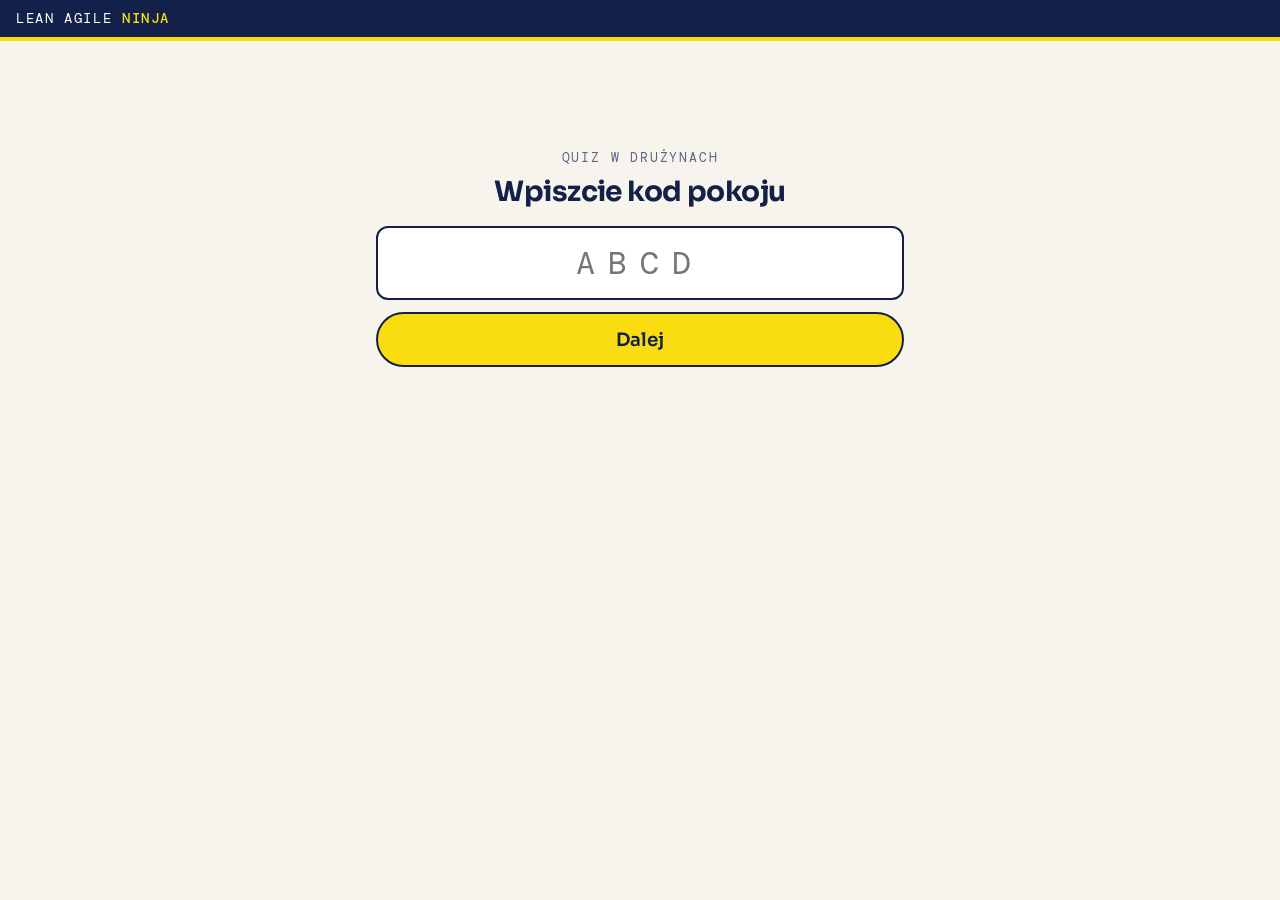
==== play.html @ 337ce7c2 "first commit" ====
<!doctype html>
<html lang="pl">
<head>
  <meta charset="utf-8">
  <meta name="viewport" content="width=device-width, initial-scale=1, viewport-fit=cover">
  <meta name="theme-color" content="#13204a">
  <title>Kanban: fakty i mity</title>
  <link rel="preconnect" href="https://fonts.googleapis.com">
  <link rel="preconnect" href="https://fonts.gstatic.com" crossorigin>
  <link href="https://fonts.googleapis.com/css2?family=DM+Mono:wght@400;500&family=Sora:wght@400;600;700;800&display=swap" rel="stylesheet">
  <link rel="stylesheet" href="css/style.css">
</head>
<body class="player">
  <header class="brand-bar">
    <span class="brand mono">LEAN AGILE <b>NINJA</b></span>
  </header>
  <main id="app"><div class="phone center"><p class="muted">Łączę z grą…</p></div></main>
  <script type="module" src="js/play.js"></script>
</body>
</html>
---- css/style.css ----
:root {
  --navy: #13204a;
  --navy-2: #24346b;
  --yellow: #fadd10;
  --paper: #f6f4ec;
  --card: #ffffff;
  --ink: #13204a;
  --muted: #5c6584;
  --line: #dcd9cc;
  --true: #1f7a4d;
  --true-bg: #e2f3e9;
  --false: #b3261e;
  --false-bg: #fbe4e1;
  --radius: 14px;
  --mono: 'DM Mono', ui-monospace, monospace;
  --sans: 'Sora', system-ui, sans-serif;
}

* { box-sizing: border-box; }
html, body { margin: 0; }
body {
  font-family: var(--sans);
  color: var(--ink);
  background: var(--paper);
  min-height: 100vh;
  -webkit-font-smoothing: antialiased;
}
button, input { font: inherit; color: inherit; }
.mono { font-family: var(--mono); }
.muted { color: var(--muted); }
.small { font-size: .875rem; }
.sr-only { position: absolute; width: 1px; height: 1px; overflow: hidden; clip: rect(0 0 0 0); white-space: nowrap; }
h1, h2 { margin: 0; letter-spacing: -.02em; }
strong { font-weight: 800; }

/* ── Brand bar ─────────────────────────────── */
.brand-bar {
  display: flex; align-items: center; gap: 16px;
  padding: 12px 24px;
  background: var(--navy); color: #fff;
  border-bottom: 4px solid var(--yellow);
}
.brand { font-size: .85rem; letter-spacing: .12em; }
.brand b { color: var(--yellow); font-weight: 500; }
.brand-sub { font-size: .8rem; opacity: .7; }

.eyebrow {
  font-family: var(--mono); font-size: .8rem; letter-spacing: .14em; text-transform: uppercase;
  color: var(--muted); margin-bottom: 10px;
}

/* ── Buttons ───────────────────────────────── */
.btn {
  border: 2px solid var(--navy); border-radius: 999px;
  padding: 10px 20px; cursor: pointer; font-weight: 600;
  background: transparent; transition: transform .08s, background .15s;
  text-decoration: none; display: inline-block;
}
.btn:active { transform: translateY(1px); }
.btn:disabled { opacity: .35; cursor: not-allowed; }
.btn.primary { background: var(--yellow); }
.btn.primary:hover:not(:disabled) { background: #ffe94a; }
.btn.ghost:hover:not(:disabled) { background: #fff; }
.btn.danger { border-color: var(--false); color: var(--false); }
.btn.danger:hover { background: var(--false-bg); }
.btn.big { padding: 14px 32px; font-size: 1.15rem; }
.btn.wide { width: 100%; }
.btn:focus-visible, .chip:focus-visible, .tf-btn:focus-visible { outline: 3px solid var(--navy-2); outline-offset: 3px; }

.chip {
  border: 2px solid var(--line); background: var(--card); border-radius: 999px;
  padding: 6px 14px; cursor: pointer; font-family: var(--mono); font-size: .9rem;
}
.chip.on { border-color: var(--navy); background: var(--navy); color: #fff; }

/* ── Host layout ───────────────────────────── */
.host-main { padding: clamp(20px, 3vw, 48px); max-width: 1500px; margin: 0 auto; }

.center-msg { text-align: center; max-width: 760px; margin: 8vh auto; }
.center-msg h1 { font-size: clamp(2rem, 4vw, 3.2rem); margin-bottom: 24px; }
.lead { font-size: 1.15rem; color: var(--muted); line-height: 1.5; }

/* Lobby */
.lobby { display: grid; grid-template-columns: minmax(300px, 420px) 1fr; gap: clamp(24px, 4vw, 64px); align-items: start; }
.join-card {
  background: var(--card); border-radius: 22px; padding: 28px;
  box-shadow: 0 1px 0 var(--line), 0 18px 40px -24px rgba(19, 32, 74, .35);
  text-align: center;
}
.qr { display: grid; place-items: center; padding: 8px; }
.qr img, .qr canvas { width: 100% !important; max-width: 320px; height: auto !important; }
.join-alt { margin-top: 14px; font-size: .9rem; color: var(--muted); line-height: 1.6; }
.join-alt a { color: var(--navy); word-break: break-all; }
.room-code { margin-top: 18px; display: flex; flex-direction: column; gap: 2px; }
.room-code span { font-family: var(--mono); font-size: .75rem; letter-spacing: .14em; text-transform: uppercase; color: var(--muted); }
.room-code b { font-size: 2.6rem; letter-spacing: .25em; background: var(--yellow); border-radius: 10px; padding: 2px 10px 2px 20px; align-self: center; }
.lobby-side h1 { font-size: clamp(2.4rem, 5vw, 4.2rem); line-height: 1.05; margin-bottom: 14px; }
.lobby-side h2 { font-size: 1.3rem; margin: 32px 0 12px; display: flex; gap: 10px; align-items: center; }
.count { font-family: var(--mono); background: var(--navy); color: #fff; border-radius: 999px; padding: 0 10px; font-size: 1rem; }
.count:empty { display: none; }
.team-chips { list-style: none; padding: 0; margin: 0; display: flex; flex-wrap: wrap; gap: 10px; min-height: 48px; }
.team-chip {
  background: var(--card); border: 2px solid var(--navy); border-radius: 999px;
  padding: 8px 8px 8px 18px; font-weight: 600; font-size: 1.15rem; display: flex; align-items: center; gap: 6px;
  animation: pop .35s cubic-bezier(.2, 1.4, .4, 1);
}
.team-chip .x { border: 0; background: none; cursor: pointer; font-size: 1.2rem; line-height: 1; padding: 2px 8px; border-radius: 999px; color: var(--muted); }
.team-chip .x:hover { background: var(--false-bg); color: var(--false); }
.team-chips.small .team-chip { font-size: .95rem; padding: 6px 14px; }
.team-chip.me { background: var(--yellow); }
.duration { display: flex; align-items: center; flex-wrap: wrap; gap: 8px; margin: 32px 0 24px; }
.duration > span { margin-right: 6px; color: var(--muted); }
@keyframes pop { from { transform: scale(.6); opacity: 0; } to { transform: scale(1); opacity: 1; } }

/* Answering */
.answering { text-align: center; }
.timer { font-size: clamp(5rem, 16vw, 12rem); line-height: 1; font-weight: 500; letter-spacing: -.02em; }
.timer.warn { color: var(--false); animation: blink 1s steps(2) infinite; }
@keyframes blink { 50% { opacity: .55; } }
.timer-bar { height: 10px; background: var(--line); border-radius: 999px; overflow: hidden; max-width: 900px; margin: 18px auto 40px; }
.timer-bar i { display: block; height: 100%; background: var(--yellow); border-right: 2px solid var(--navy); transition: width .25s linear; }
.team-progress { display: grid; grid-template-columns: repeat(auto-fit, minmax(260px, 1fr)); gap: 14px; text-align: left; }
.tp { background: var(--card); border-radius: var(--radius); padding: 16px 18px; border: 2px solid transparent; }
.tp.done { border-color: var(--true); }
.tp-name { font-weight: 700; font-size: 1.2rem; margin-bottom: 10px; }
.tp-bar { height: 8px; background: var(--line); border-radius: 999px; overflow: hidden; }
.tp-bar i { display: block; height: 100%; background: var(--navy); transition: width .3s; }
.tp.done .tp-bar i { background: var(--true); }
.tp-status { margin-top: 8px; font-size: .9rem; color: var(--muted); }
.tp.done .tp-status { color: var(--true); font-weight: 500; }
.host-actions { display: flex; gap: 12px; justify-content: center; margin-top: 36px; }

.closed-list { list-style: none; padding: 0; margin: 0 auto 36px; max-width: 520px; text-align: left; }
.closed-list li { display: flex; justify-content: space-between; padding: 12px 4px; border-bottom: 1px solid var(--line); font-size: 1.1rem; }

/* Reveal */
.reveal { max-width: 1200px; margin: 0 auto; }
.reveal-top { display: flex; justify-content: space-between; align-items: center; gap: 16px; }
.dots { display: flex; gap: 6px; }
.dots i { width: 10px; height: 10px; border-radius: 50%; background: var(--line); }
.dots i.past { background: var(--navy); }
.dots i.now { background: var(--yellow); box-shadow: 0 0 0 2px var(--navy); }
.statement {
  margin: 18px 0 28px; padding: 0 0 0 28px; border-left: 8px solid var(--yellow);
  font-size: clamp(1.8rem, 3.6vw, 3.1rem); line-height: 1.2; font-weight: 600; letter-spacing: -.015em;
}
.verdict {
  display: inline-block; font-weight: 800; font-size: clamp(1.6rem, 3vw, 2.6rem);
  padding: 8px 28px; border-radius: 999px; text-transform: uppercase; letter-spacing: .04em;
}
.verdict.pending { font-weight: 600; text-transform: none; letter-spacing: 0; color: var(--muted); padding-left: 0; font-size: 1.5rem; }
.verdict.is-true { background: var(--true); color: #fff; animation: stamp .4s cubic-bezier(.2, 1.5, .4, 1); }
.verdict.is-false { background: var(--false); color: #fff; animation: stamp .4s cubic-bezier(.2, 1.5, .4, 1); }
@keyframes stamp { from { transform: scale(1.6) rotate(-4deg); opacity: 0; } to { transform: none; opacity: 1; } }
.comment { font-size: 1.2rem; line-height: 1.5; max-width: 900px; margin: 16px 0 0; }
.team-answers { display: grid; grid-template-columns: repeat(auto-fill, minmax(220px, 1fr)); gap: 12px; margin-top: 28px; }
.ta { background: var(--card); border-radius: var(--radius); padding: 14px 18px; display: grid; grid-template-columns: 1fr auto; grid-template-rows: auto auto; column-gap: 12px; border: 2px solid var(--line); }
.ta-name { font-weight: 700; font-size: 1.15rem; }
.ta-ans { font-family: var(--mono); color: var(--muted); grid-row: 2; }
.ta-mark { grid-row: 1 / span 2; grid-column: 2; align-self: center; font-size: 2rem; font-weight: 800; }
.ta.ok { border-color: var(--true); background: var(--true-bg); }
.ta.ok .ta-mark { color: var(--true); }
.ta.bad { border-color: var(--false); background: var(--false-bg); }
.ta.bad .ta-mark { color: var(--false); }
.tally { font-size: 1.2rem; margin: 20px 0 0; font-weight: 600; }
.reveal-nav { display: flex; gap: 12px; justify-content: flex-end; margin-top: 36px; }
.hint { text-align: right; font-size: .8rem; color: var(--muted); margin: 8px 0 0; }

/* Leaderboard */
.board { display: grid; grid-template-columns: minmax(320px, 1fr) minmax(0, 1.4fr); gap: clamp(24px, 3vw, 48px); align-items: start; }
.ranking { list-style: none; padding: 0; margin: 0; display: grid; gap: 10px; }
.ranking li {
  display: grid; grid-template-columns: 3ch 1fr auto; grid-template-rows: auto auto; column-gap: 12px; row-gap: 6px;
  background: var(--card); border-radius: var(--radius); padding: 14px 18px; align-items: center;
}
.ranking li.first { background: var(--navy); color: #fff; }
.ranking .place { font-size: 1.5rem; grid-row: 1 / span 2; }
.ranking li.first .place { color: var(--yellow); }
.r-name { grid-column: 2; grid-row: 1; font-weight: 700; font-size: 1.25rem; }
.r-score { grid-column: 3; grid-row: 1; font-size: 1.25rem; }
.r-bar { grid-column: 2 / span 2; grid-row: 2; height: 8px; background: var(--line); border-radius: 999px; overflow: hidden; }
.r-bar i { display: block; height: 100%; background: var(--yellow); }
.ranking li.first .r-bar { background: rgba(255, 255, 255, .2); }
.winners {
  margin-top: 24px; padding: 22px 24px; border-radius: var(--radius);
  background: var(--yellow); font-weight: 800; font-size: clamp(1.3rem, 2.2vw, 1.8rem); line-height: 1.25;
}
.matrix-wrap { overflow-x: auto; background: var(--card); border-radius: var(--radius); }
.matrix { border-collapse: collapse; width: 100%; font-size: .92rem; }
.matrix th, .matrix td { padding: 7px 10px; border-bottom: 1px solid var(--line); text-align: center; vertical-align: middle; }
.matrix th { font-family: var(--mono); font-size: .75rem; font-weight: 500; text-transform: uppercase; letter-spacing: .06em; color: var(--muted); }
.matrix th.tn { text-transform: none; letter-spacing: 0; font-family: var(--sans); font-weight: 700; color: var(--ink); font-size: .85rem; }
.matrix .st { text-align: left; line-height: 1.35; min-width: 240px; }
.matrix tr:last-child td { border-bottom: 0; }
.cell { font-weight: 800; font-size: 1.05rem; }
.cell.ok { color: var(--true); background: var(--true-bg); }
.cell.bad { color: var(--false); background: var(--false-bg); }
.pill { display: inline-block; min-width: 2em; padding: 2px 8px; border-radius: 999px; color: #fff; font-family: var(--mono); font-weight: 500; }
.pill.is-true { background: var(--true); }
.pill.is-false { background: var(--false); }
.board-nav { grid-column: 1 / -1; display: flex; justify-content: space-between; gap: 12px; }

@media (max-width: 900px) {
  .lobby, .board { grid-template-columns: 1fr; }
}

/* ── Player (phone) ────────────────────────── */
.player .brand-bar { padding: 10px 16px; }
.phone { max-width: 560px; margin: 0 auto; padding: 24px 16px 40px; }
.phone.center { text-align: center; padding-top: 12vh; }
.phone h1 { font-size: 1.75rem; line-height: 1.15; margin-bottom: 18px; }
.team-title { font-size: 2.2rem !important; }
.small-h { font-size: 1rem; margin: 28px 0 10px; }
.join-form { display: grid; gap: 12px; margin: 8px 0 16px; }
.join-form input {
  border: 2px solid var(--navy); border-radius: 12px; padding: 14px 16px; font-size: 1.15rem; background: #fff; width: 100%;
}
.join-form input:focus { outline: 3px solid var(--yellow); outline-offset: 1px; }
.code-input { text-align: center; text-transform: uppercase; letter-spacing: .4em; font-size: 2rem !important; }
.pulse { width: 18px; height: 18px; border-radius: 50%; background: var(--yellow); margin: 24px auto; box-shadow: 0 0 0 0 rgba(250, 221, 16, .7); animation: pulse 1.6s infinite; }
@keyframes pulse { 70% { box-shadow: 0 0 0 22px rgba(250, 221, 16, 0); } 100% { box-shadow: 0 0 0 0 rgba(250, 221, 16, 0); } }

.answering-phone { padding-top: 0; }
.sticky {
  position: sticky; top: 0; z-index: 5; background: var(--paper);
  padding: 12px 0 10px; margin-bottom: 8px; border-bottom: 1px solid var(--line);
}
.sticky-row { display: flex; justify-content: space-between; align-items: center; }
.team-mini { font-weight: 700; }
.ptimer { font-size: 1.6rem; font-weight: 500; background: var(--navy); color: #fff; padding: 2px 12px; border-radius: 10px; }
.ptimer.warn { background: var(--false); }
.cards { list-style: none; padding: 0; margin: 0; display: grid; gap: 12px; }
.card { background: var(--card); border-radius: var(--radius); padding: 14px 14px 12px; border: 2px solid transparent; display: grid; grid-template-columns: auto 1fr; column-gap: 12px; }
.card.answered { border-color: var(--line); }
.card-n { font-size: .85rem; color: var(--muted); padding-top: 3px; }
.card-text { margin: 0 0 12px; line-height: 1.4; font-size: 1.02rem; }
.tf { grid-column: 1 / -1; display: grid; grid-template-columns: 1fr 1fr; gap: 8px; }
.tf-btn {
  border: 2px solid var(--line); background: #fff; border-radius: 10px; padding: 12px 8px; font-weight: 700; cursor: pointer;
  min-height: 48px; transition: background .12s, border-color .12s;
}
.tf-btn.t[aria-pressed="true"] { background: var(--true); border-color: var(--true); color: #fff; }
.tf-btn.f[aria-pressed="true"] { background: var(--false); border-color: var(--false); color: #fff; }
.locked .tf-btn { cursor: default; opacity: .75; }
.submit-bar { position: sticky; bottom: 0; padding: 14px 0 calc(14px + env(safe-area-inset-bottom)); background: linear-gradient(transparent, var(--paper) 30%); margin-top: 8px; }
.sent { display: flex; align-items: center; justify-content: space-between; gap: 12px; background: var(--true-bg); border: 2px solid var(--true); border-radius: 14px; padding: 10px 12px 10px 16px; color: var(--true); }
.sent[hidden], .btn[hidden] { display: none; }

.statement-sm { font-size: 1.35rem; font-weight: 600; line-height: 1.3; border-left: 6px solid var(--yellow); padding-left: 14px; margin: 8px 0 20px; }
.my-answer { font-size: 1.1rem; margin-bottom: 14px; }
.verdict-sm { font-size: 1.8rem; font-weight: 800; padding: 14px 18px; border-radius: 14px; margin-bottom: 8px; }
.verdict-sm.ok { background: var(--true-bg); color: var(--true); }
.verdict-sm.bad { background: var(--false-bg); color: var(--false); }
.verdict-sm.pending { font-size: 1.1rem; font-weight: 600; color: var(--muted); background: #fff; }
.score-line { font-size: 1.05rem; margin-top: 18px; }
.big-place { font-size: 1.6rem; font-weight: 700; margin: 8px 0; }
.big-place .mono { font-size: 3.6rem; font-weight: 500; }
.phone .winners { font-size: 1.3rem; }

/* ── Misc ──────────────────────────────────── */
#toast {
  position: fixed; left: 50%; bottom: 24px; transform: translate(-50%, 140%);
  background: var(--navy); color: #fff; padding: 12px 18px; border-radius: 12px; max-width: calc(100% - 32px);
  transition: transform .25s; z-index: 50; box-shadow: 0 10px 30px -10px rgba(0, 0, 0, .4);
}
#toast.show { transform: translate(-50%, 0); }
.demo-badge {
  position: fixed; right: 12px; bottom: 12px; z-index: 40; font-size: .75rem;
  background: #fff; border: 1px dashed var(--navy); border-radius: 8px; padding: 4px 10px; color: var(--muted);
}
.brand-bar .demo-badge { position: static; margin-left: auto; background: transparent; color: #fff; border-color: rgba(255,255,255,.5); }

@media (prefers-reduced-motion: reduce) {
  *, *::before, *::after { animation: none !important; transition: none !important; }
}
.player .demo-badge span { display: none; }
.brand { white-space: nowrap; }
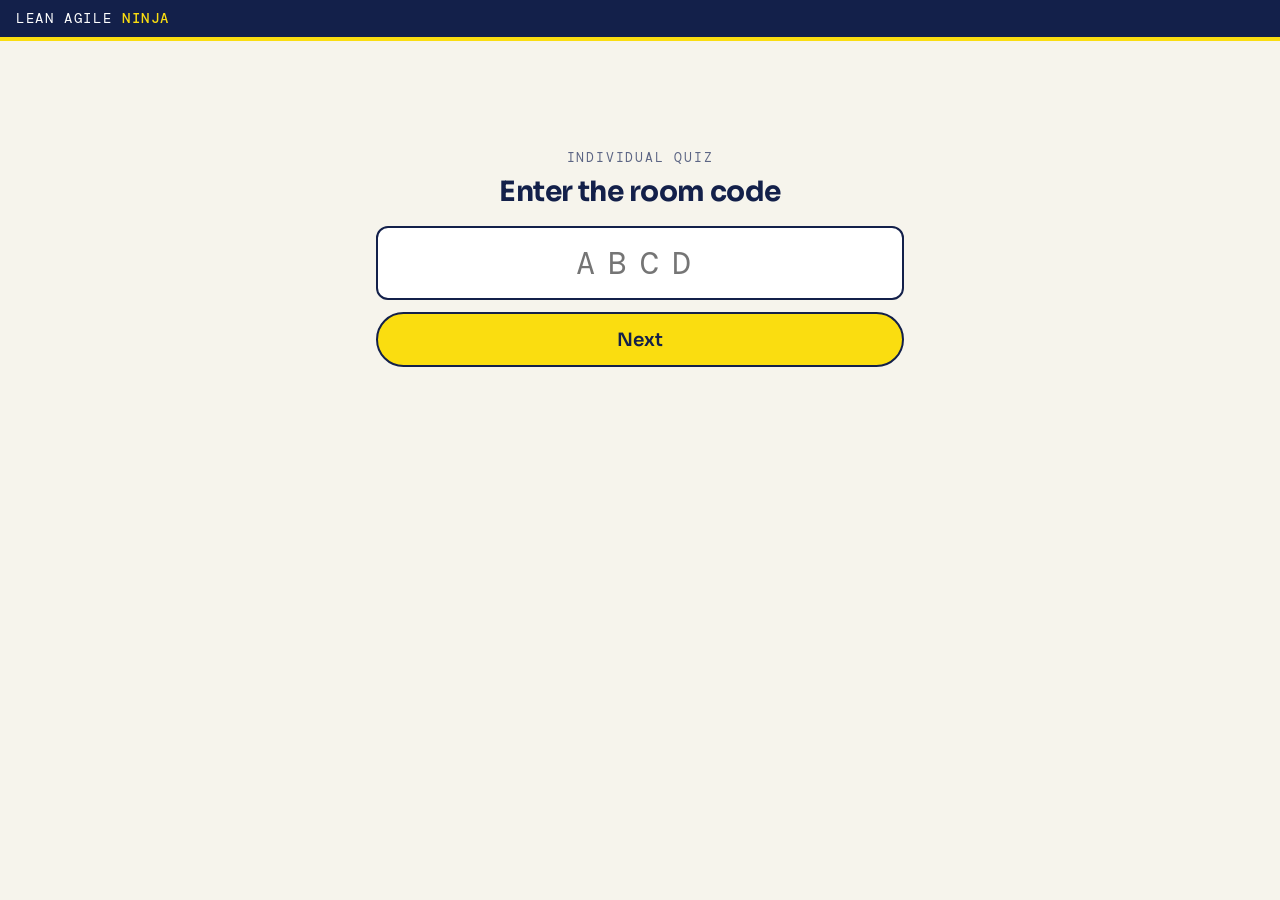
==== commit 6feb3808: "Wersja EN" ====
--- a/play.html
+++ b/play.html
@@ -1,10 +1,10 @@
 <!doctype html>
-<html lang="pl">
+<html lang="en">
 <head>
   <meta charset="utf-8">
   <meta name="viewport" content="width=device-width, initial-scale=1, viewport-fit=cover">
   <meta name="theme-color" content="#13204a">
-  <title>Kanban: fakty i mity</title>
+  <title>Kanban: Facts and Myths</title>
   <link rel="preconnect" href="https://fonts.googleapis.com">
   <link rel="preconnect" href="https://fonts.gstatic.com" crossorigin>
   <link href="https://fonts.googleapis.com/css2?family=DM+Mono:wght@400;500&family=Sora:wght@400;600;700;800&display=swap" rel="stylesheet">
@@ -14,7 +14,7 @@
   <header class="brand-bar">
     <span class="brand mono">LEAN AGILE <b>NINJA</b></span>
   </header>
-  <main id="app"><div class="phone center"><p class="muted">Łączę z grą…</p></div></main>
+  <main id="app"><div class="phone center"><p class="muted">Connecting to the game…</p></div></main>
   <script type="module" src="js/play.js"></script>
 </body>
 </html>
--- a/css/style.css
+++ b/css/style.css
@@ -42,7 +42,6 @@
 }
 .brand { font-size: .85rem; letter-spacing: .12em; }
 .brand b { color: var(--yellow); font-weight: 500; }
-.brand-sub { font-size: .8rem; opacity: .7; }
 
 .eyebrow {
   font-family: var(--mono); font-size: .8rem; letter-spacing: .14em; text-transform: uppercase;
@@ -98,16 +97,16 @@
 .lobby-side h2 { font-size: 1.3rem; margin: 32px 0 12px; display: flex; gap: 10px; align-items: center; }
 .count { font-family: var(--mono); background: var(--navy); color: #fff; border-radius: 999px; padding: 0 10px; font-size: 1rem; }
 .count:empty { display: none; }
-.team-chips { list-style: none; padding: 0; margin: 0; display: flex; flex-wrap: wrap; gap: 10px; min-height: 48px; }
-.team-chip {
+.player-chips { list-style: none; padding: 0; margin: 0; display: flex; flex-wrap: wrap; gap: 10px; min-height: 48px; }
+.player-chip {
   background: var(--card); border: 2px solid var(--navy); border-radius: 999px;
   padding: 8px 8px 8px 18px; font-weight: 600; font-size: 1.15rem; display: flex; align-items: center; gap: 6px;
   animation: pop .35s cubic-bezier(.2, 1.4, .4, 1);
 }
-.team-chip .x { border: 0; background: none; cursor: pointer; font-size: 1.2rem; line-height: 1; padding: 2px 8px; border-radius: 999px; color: var(--muted); }
-.team-chip .x:hover { background: var(--false-bg); color: var(--false); }
-.team-chips.small .team-chip { font-size: .95rem; padding: 6px 14px; }
-.team-chip.me { background: var(--yellow); }
+.player-chip .x { border: 0; background: none; cursor: pointer; font-size: 1.2rem; line-height: 1; padding: 2px 8px; border-radius: 999px; color: var(--muted); }
+.player-chip .x:hover { background: var(--false-bg); color: var(--false); }
+.player-chips.small .player-chip { font-size: .95rem; padding: 6px 14px; }
+.player-chip.me { background: var(--yellow); }
 .duration { display: flex; align-items: center; flex-wrap: wrap; gap: 8px; margin: 32px 0 24px; }
 .duration > span { margin-right: 6px; color: var(--muted); }
 @keyframes pop { from { transform: scale(.6); opacity: 0; } to { transform: scale(1); opacity: 1; } }
@@ -119,7 +118,7 @@
 @keyframes blink { 50% { opacity: .55; } }
 .timer-bar { height: 10px; background: var(--line); border-radius: 999px; overflow: hidden; max-width: 900px; margin: 18px auto 40px; }
 .timer-bar i { display: block; height: 100%; background: var(--yellow); border-right: 2px solid var(--navy); transition: width .25s linear; }
-.team-progress { display: grid; grid-template-columns: repeat(auto-fit, minmax(260px, 1fr)); gap: 14px; text-align: left; }
+.player-progress { display: grid; grid-template-columns: repeat(auto-fit, minmax(260px, 1fr)); gap: 14px; text-align: left; }
 .tp { background: var(--card); border-radius: var(--radius); padding: 16px 18px; border: 2px solid transparent; }
 .tp.done { border-color: var(--true); }
 .tp-name { font-weight: 700; font-size: 1.2rem; margin-bottom: 10px; }
@@ -153,7 +152,7 @@
 .verdict.is-false { background: var(--false); color: #fff; animation: stamp .4s cubic-bezier(.2, 1.5, .4, 1); }
 @keyframes stamp { from { transform: scale(1.6) rotate(-4deg); opacity: 0; } to { transform: none; opacity: 1; } }
 .comment { font-size: 1.2rem; line-height: 1.5; max-width: 900px; margin: 16px 0 0; }
-.team-answers { display: grid; grid-template-columns: repeat(auto-fill, minmax(220px, 1fr)); gap: 12px; margin-top: 28px; }
+.player-answers { display: grid; grid-template-columns: repeat(auto-fill, minmax(220px, 1fr)); gap: 12px; margin-top: 28px; }
 .ta { background: var(--card); border-radius: var(--radius); padding: 14px 18px; display: grid; grid-template-columns: 1fr auto; grid-template-rows: auto auto; column-gap: 12px; border: 2px solid var(--line); }
 .ta-name { font-weight: 700; font-size: 1.15rem; }
 .ta-ans { font-family: var(--mono); color: var(--muted); grid-row: 2; }
@@ -209,7 +208,7 @@
 .phone { max-width: 560px; margin: 0 auto; padding: 24px 16px 40px; }
 .phone.center { text-align: center; padding-top: 12vh; }
 .phone h1 { font-size: 1.75rem; line-height: 1.15; margin-bottom: 18px; }
-.team-title { font-size: 2.2rem !important; }
+.player-title { font-size: 2.2rem !important; }
 .small-h { font-size: 1rem; margin: 28px 0 10px; }
 .join-form { display: grid; gap: 12px; margin: 8px 0 16px; }
 .join-form input {
@@ -226,7 +225,7 @@
   padding: 12px 0 10px; margin-bottom: 8px; border-bottom: 1px solid var(--line);
 }
 .sticky-row { display: flex; justify-content: space-between; align-items: center; }
-.team-mini { font-weight: 700; }
+.player-mini { font-weight: 700; }
 .ptimer { font-size: 1.6rem; font-weight: 500; background: var(--navy); color: #fff; padding: 2px 12px; border-radius: 10px; }
 .ptimer.warn { background: var(--false); }
 .cards { list-style: none; padding: 0; margin: 0; display: grid; gap: 12px; }
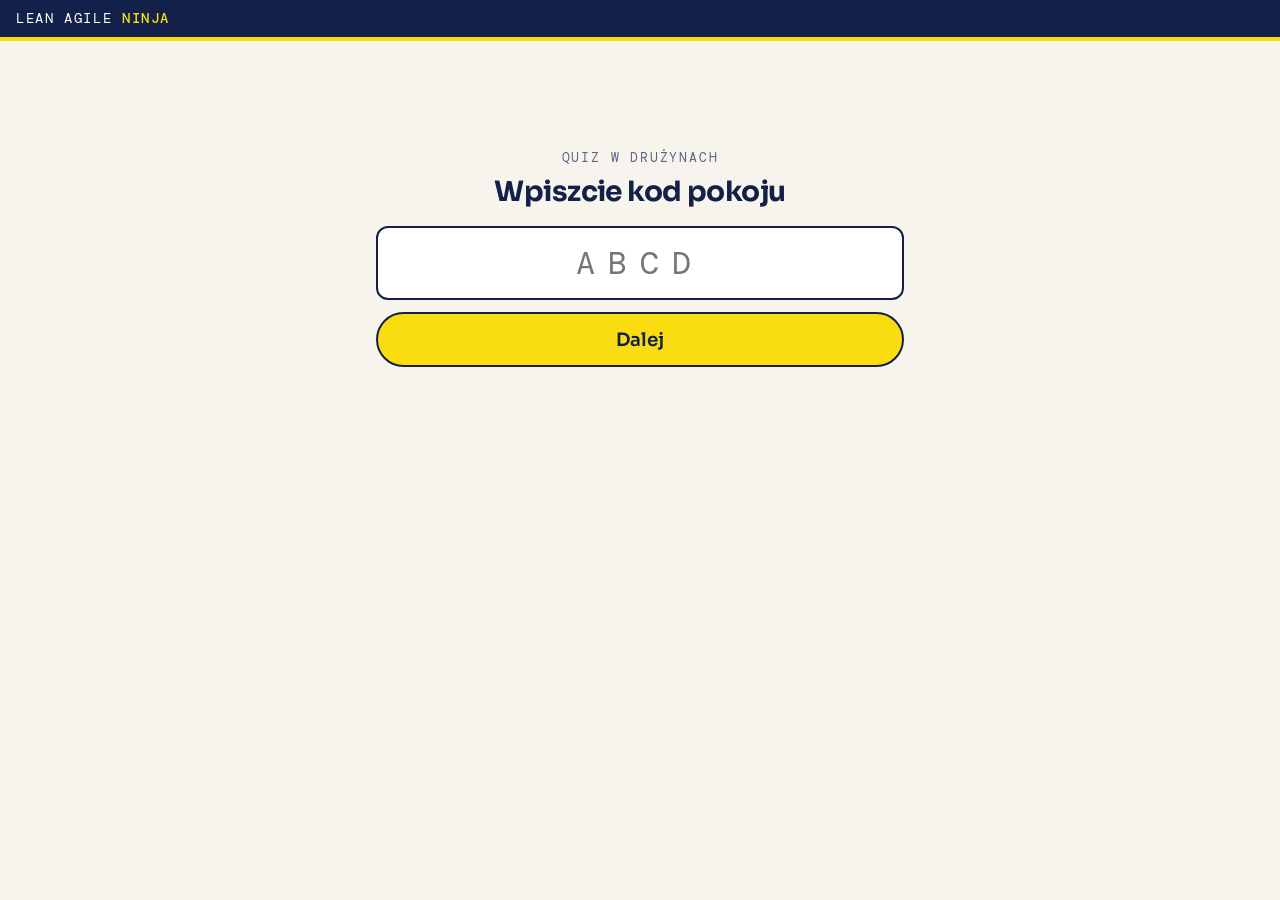
==== commit 3de1a809: "Przywrócenie wersji drużynowej (PL) z f12520b Wersja z graczami wymagała nowych reguł Firebase (play" ====
--- a/play.html
+++ b/play.html
@@ -1,10 +1,10 @@
 <!doctype html>
-<html lang="en">
+<html lang="pl">
 <head>
   <meta charset="utf-8">
   <meta name="viewport" content="width=device-width, initial-scale=1, viewport-fit=cover">
   <meta name="theme-color" content="#13204a">
-  <title>Kanban: Facts and Myths</title>
+  <title>Kanban: fakty i mity</title>
   <link rel="preconnect" href="https://fonts.googleapis.com">
   <link rel="preconnect" href="https://fonts.gstatic.com" crossorigin>
   <link href="https://fonts.googleapis.com/css2?family=DM+Mono:wght@400;500&family=Sora:wght@400;600;700;800&display=swap" rel="stylesheet">
@@ -14,7 +14,7 @@
   <header class="brand-bar">
     <span class="brand mono">LEAN AGILE <b>NINJA</b></span>
   </header>
-  <main id="app"><div class="phone center"><p class="muted">Connecting to the game…</p></div></main>
+  <main id="app"><div class="phone center"><p class="muted">Łączę z grą…</p></div></main>
   <script type="module" src="js/play.js"></script>
 </body>
 </html>
--- a/css/style.css
+++ b/css/style.css
@@ -42,6 +42,7 @@
 }
 .brand { font-size: .85rem; letter-spacing: .12em; }
 .brand b { color: var(--yellow); font-weight: 500; }
+.brand-sub { font-size: .8rem; opacity: .7; }
 
 .eyebrow {
   font-family: var(--mono); font-size: .8rem; letter-spacing: .14em; text-transform: uppercase;
@@ -97,16 +98,16 @@
 .lobby-side h2 { font-size: 1.3rem; margin: 32px 0 12px; display: flex; gap: 10px; align-items: center; }
 .count { font-family: var(--mono); background: var(--navy); color: #fff; border-radius: 999px; padding: 0 10px; font-size: 1rem; }
 .count:empty { display: none; }
-.player-chips { list-style: none; padding: 0; margin: 0; display: flex; flex-wrap: wrap; gap: 10px; min-height: 48px; }
-.player-chip {
+.team-chips { list-style: none; padding: 0; margin: 0; display: flex; flex-wrap: wrap; gap: 10px; min-height: 48px; }
+.team-chip {
   background: var(--card); border: 2px solid var(--navy); border-radius: 999px;
   padding: 8px 8px 8px 18px; font-weight: 600; font-size: 1.15rem; display: flex; align-items: center; gap: 6px;
   animation: pop .35s cubic-bezier(.2, 1.4, .4, 1);
 }
-.player-chip .x { border: 0; background: none; cursor: pointer; font-size: 1.2rem; line-height: 1; padding: 2px 8px; border-radius: 999px; color: var(--muted); }
-.player-chip .x:hover { background: var(--false-bg); color: var(--false); }
-.player-chips.small .player-chip { font-size: .95rem; padding: 6px 14px; }
-.player-chip.me { background: var(--yellow); }
+.team-chip .x { border: 0; background: none; cursor: pointer; font-size: 1.2rem; line-height: 1; padding: 2px 8px; border-radius: 999px; color: var(--muted); }
+.team-chip .x:hover { background: var(--false-bg); color: var(--false); }
+.team-chips.small .team-chip { font-size: .95rem; padding: 6px 14px; }
+.team-chip.me { background: var(--yellow); }
 .duration { display: flex; align-items: center; flex-wrap: wrap; gap: 8px; margin: 32px 0 24px; }
 .duration > span { margin-right: 6px; color: var(--muted); }
 @keyframes pop { from { transform: scale(.6); opacity: 0; } to { transform: scale(1); opacity: 1; } }
@@ -118,7 +119,7 @@
 @keyframes blink { 50% { opacity: .55; } }
 .timer-bar { height: 10px; background: var(--line); border-radius: 999px; overflow: hidden; max-width: 900px; margin: 18px auto 40px; }
 .timer-bar i { display: block; height: 100%; background: var(--yellow); border-right: 2px solid var(--navy); transition: width .25s linear; }
-.player-progress { display: grid; grid-template-columns: repeat(auto-fit, minmax(260px, 1fr)); gap: 14px; text-align: left; }
+.team-progress { display: grid; grid-template-columns: repeat(auto-fit, minmax(260px, 1fr)); gap: 14px; text-align: left; }
 .tp { background: var(--card); border-radius: var(--radius); padding: 16px 18px; border: 2px solid transparent; }
 .tp.done { border-color: var(--true); }
 .tp-name { font-weight: 700; font-size: 1.2rem; margin-bottom: 10px; }
@@ -152,7 +153,7 @@
 .verdict.is-false { background: var(--false); color: #fff; animation: stamp .4s cubic-bezier(.2, 1.5, .4, 1); }
 @keyframes stamp { from { transform: scale(1.6) rotate(-4deg); opacity: 0; } to { transform: none; opacity: 1; } }
 .comment { font-size: 1.2rem; line-height: 1.5; max-width: 900px; margin: 16px 0 0; }
-.player-answers { display: grid; grid-template-columns: repeat(auto-fill, minmax(220px, 1fr)); gap: 12px; margin-top: 28px; }
+.team-answers { display: grid; grid-template-columns: repeat(auto-fill, minmax(220px, 1fr)); gap: 12px; margin-top: 28px; }
 .ta { background: var(--card); border-radius: var(--radius); padding: 14px 18px; display: grid; grid-template-columns: 1fr auto; grid-template-rows: auto auto; column-gap: 12px; border: 2px solid var(--line); }
 .ta-name { font-weight: 700; font-size: 1.15rem; }
 .ta-ans { font-family: var(--mono); color: var(--muted); grid-row: 2; }
@@ -208,7 +209,7 @@
 .phone { max-width: 560px; margin: 0 auto; padding: 24px 16px 40px; }
 .phone.center { text-align: center; padding-top: 12vh; }
 .phone h1 { font-size: 1.75rem; line-height: 1.15; margin-bottom: 18px; }
-.player-title { font-size: 2.2rem !important; }
+.team-title { font-size: 2.2rem !important; }
 .small-h { font-size: 1rem; margin: 28px 0 10px; }
 .join-form { display: grid; gap: 12px; margin: 8px 0 16px; }
 .join-form input {
@@ -225,7 +226,7 @@
   padding: 12px 0 10px; margin-bottom: 8px; border-bottom: 1px solid var(--line);
 }
 .sticky-row { display: flex; justify-content: space-between; align-items: center; }
-.player-mini { font-weight: 700; }
+.team-mini { font-weight: 700; }
 .ptimer { font-size: 1.6rem; font-weight: 500; background: var(--navy); color: #fff; padding: 2px 12px; border-radius: 10px; }
 .ptimer.warn { background: var(--false); }
 .cards { list-style: none; padding: 0; margin: 0; display: grid; gap: 12px; }
